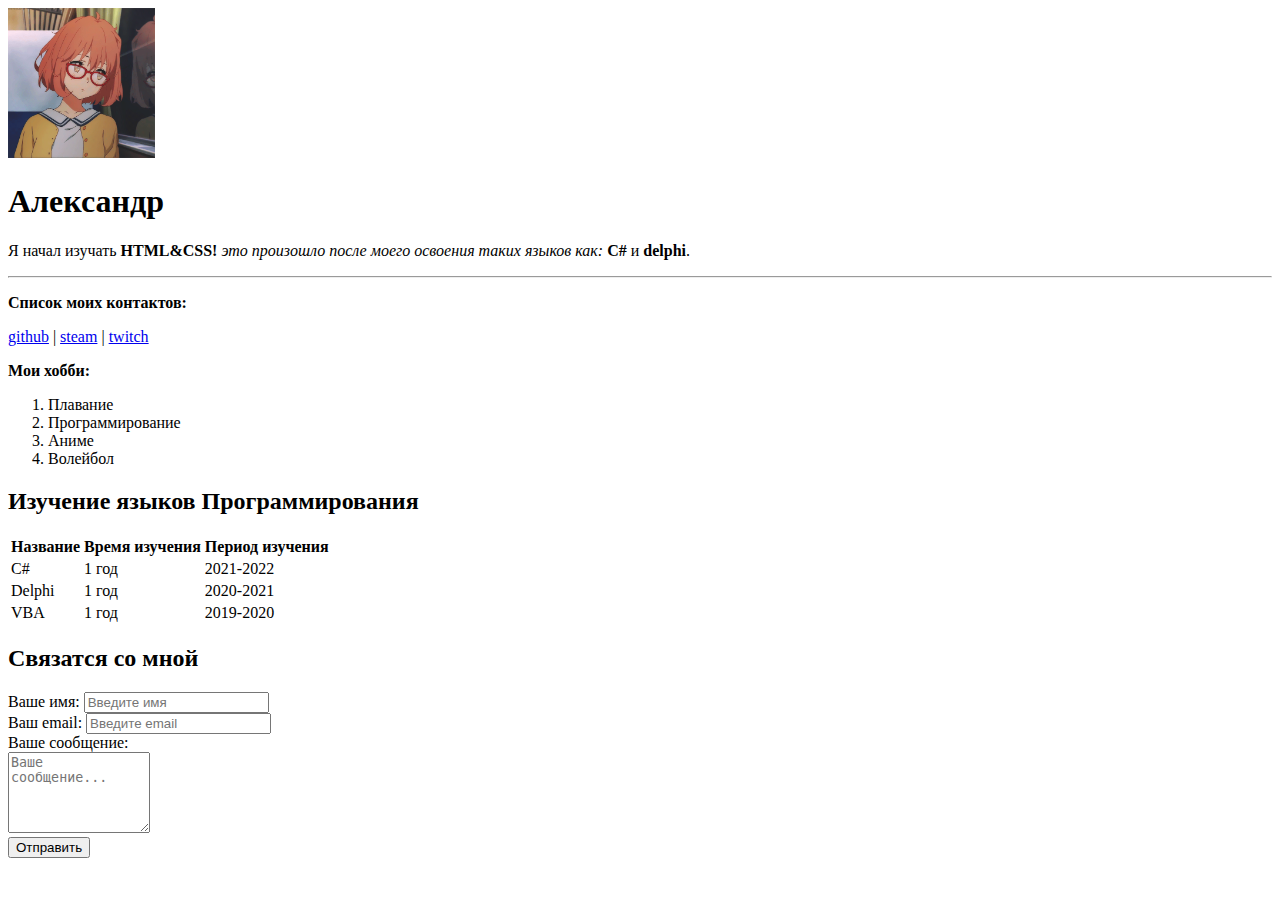
==== index.html @ d2965391 "init" ====
<!DOCTYPE html>
<html lang="ru">

<head>
	<meta charset="UTF-8">
	<meta http-equiv="X-UA-Compatible" content="IE=edge">
	<meta name="viewport" content="width=device-width, initial-scale=1.0">
	<meta name="keywords" content="html,css,js,C#,tags">
	<meta name="description" content="Это мой личный сайт портфолио.">
	<title>Enandollioni resume</title>
</head>

<body>
	<img src="img/avatar.gif" alt="Здесь должна быть аватарка" height="150">
	<h1> Александр</h1>
	<p> Я начал изучать <strong>HTML&CSS!</strong> <em>это произошло после моего освоения таких языков как:</em>
		<strong>С#</strong> и <strong>delphi</strong>.
	</p>
	<hr>
	<p> <strong>Список моих контактов:</strong></p>
	<p><a href="https://github.com/Enandollioni" target="_blank">github</a>
		|
		<a href="https://steamcommunity.com/id/Imagines_always_lie/" target="_blank"> steam</a>
		|
		<a href="https://www.twitch.tv/enandollioni" target="_blank"> twitch</a>

	</p>
	<p>
		<strong>Мои хобби:</strong>
		<br>
	<ol>
		<li>Плавание</li>
		<li>Программирование</li>
		<li>Аниме</li>
		<li>Волейбол</li>
	</ol>

	</p>

	<h2> Изучение языков Программирования</h2>
	<table>
		<thead>
			<tr>
				<th>
					Название
				</th>
				<th>
					Время изучения
				</th>
				<th>
					Период изучения
				</th>
			</tr>
		</thead>
		<tbody>
			<tr>
				<td>
					C#
				</td>
				<td>
					1 год
				</td>
				<td>
					2021-2022
				</td>
			</tr>
			<tr>
				<td>
					Delphi
				</td>
				<td>
					1 год
				</td>
				<td>
					2020-2021
				</td>
			</tr>
			<tr>
				<td>
					VBA
				</td>
				<td>
					1 год
				</td>
				<td>
					2019-2020
				</td>
			</tr>
		</tbody>
	</table>

	<h2> Связатся со мной</h2>
	<div>
		<label for="text"> Ваше имя:</label>
		<input type="text" id="text" placeholder="Введите имя">
	</div>
	<div>
		<label for="email"> Ваш email:</label>
		<input type="email" id="email" placeholder="Введите email">
	</div>

	<div>
		<label for="message"> Ваше сообщение:</label>
		<br>
		<textarea id="message" cols="15" rows="5" placeholder="Ваше сообщение..."></textarea>
	</div>

	<div>
		<input type="submit" value="Отправить">
	</div>



</body>

</html>
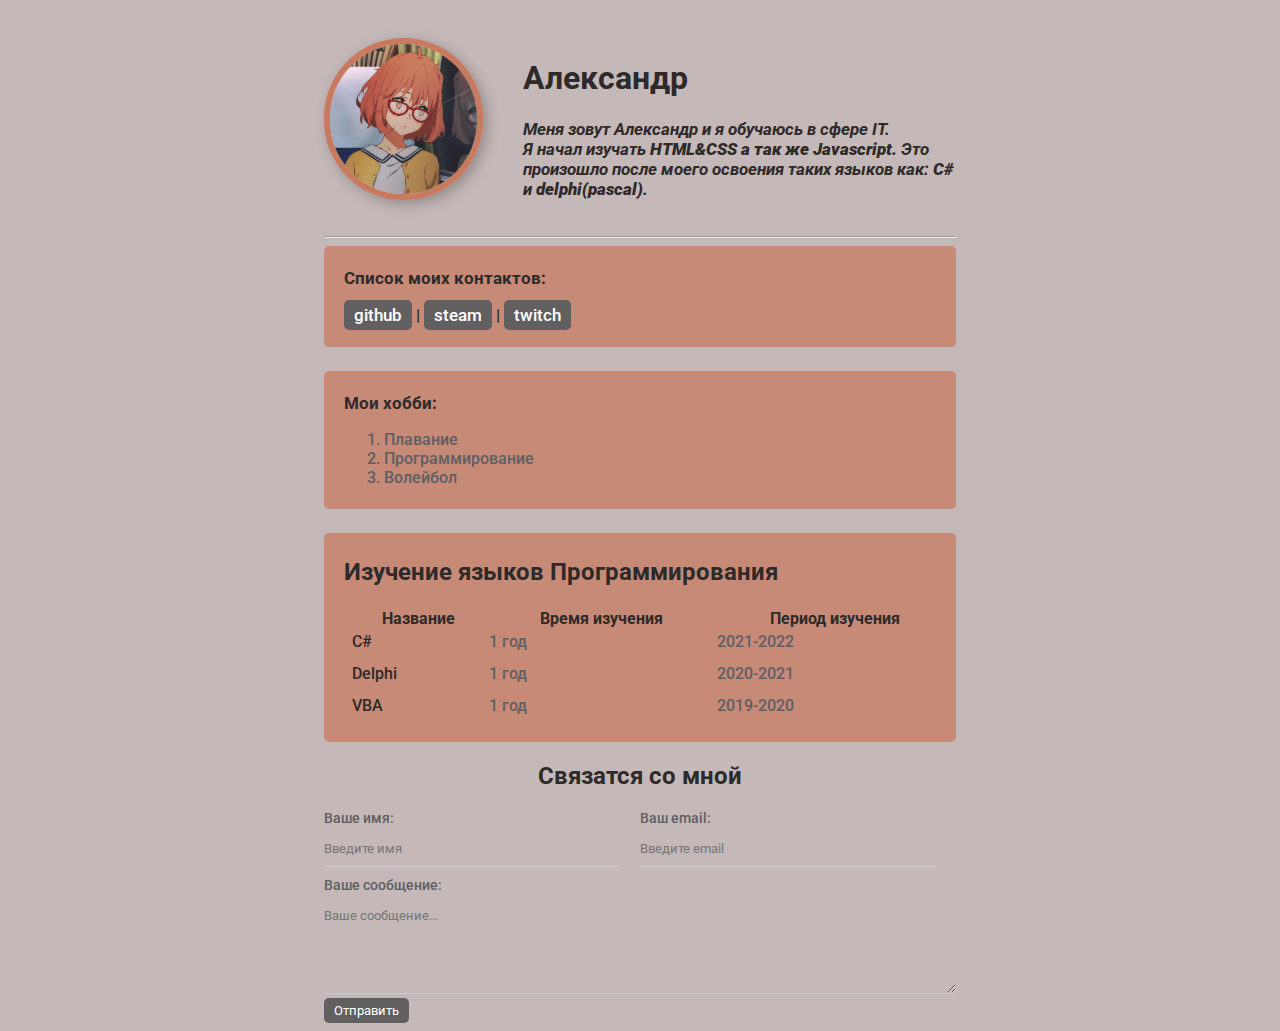
==== commit 665da611: "upl" ====
--- a/index.html
+++ b/index.html
@@ -8,109 +8,132 @@
 	<meta name="keywords" content="html,css,js,C#,tags">
 	<meta name="description" content="Это мой личный сайт портфолио.">
 	<title>Enandollioni resume</title>
+	<link rel="stylesheet" href="styles.css">
+	<script src="script.js"></script>
 </head>
 
 <body>
-	<img src="img/avatar.gif" alt="Здесь должна быть аватарка" height="150">
-	<h1> Александр</h1>
-	<p> Я начал изучать <strong>HTML&CSS!</strong> <em>это произошло после моего освоения таких языков как:</em>
-		<strong>С#</strong> и <strong>delphi</strong>.
-	</p>
-	<hr>
-	<p> <strong>Список моих контактов:</strong></p>
-	<p><a href="https://github.com/Enandollioni" target="_blank">github</a>
-		|
-		<a href="https://steamcommunity.com/id/Imagines_always_lie/" target="_blank"> steam</a>
-		|
-		<a href="https://www.twitch.tv/enandollioni" target="_blank"> twitch</a>
+	<div class="container">
+		<div class="info">
+			<img class="i_am" id="avatar" src="avatar.gif" alt="Здесь должна быть аватарка">
+			<div class="info-text">
+				<h1 class="i_am"> Александр</h1>
+				<p class="i_am"> Меня зовут Александр и я обучаюсь в сфере IT. <br> Я начал изучать <strong>HTML&CSS а так
+						же
+						Javascript.</strong>
+					<em> Это произошло после моего освоения таких языков как:</em>
+					<strong>С#</strong> и <strong>delphi(pascal)</strong>.
+				</p>
+			</div>
+		</div>
+		<hr>
+		<div class="card">
+			<p> <strong>Список моих контактов:</strong></p>
+			<p>
+				<a href="https://github.com/Enandollioni" target="_blank">github</a>
+				|
+				<a href="https://steamcommunity.com/id/Imagines_always_lie/" target="_blank"> steam</a>
+				|
+				<a href="https://www.twitch.tv/enandollioni" target="_blank"> twitch</a>
 
-	</p>
-	<p>
-		<strong>Мои хобби:</strong>
+			</p>
+		</div>
+
 		<br>
-	<ol>
-		<li>Плавание</li>
-		<li>Программирование</li>
-		<li>Аниме</li>
-		<li>Волейбол</li>
-	</ol>
+		<div class="card">
+			<p>
+				<strong>Мои хобби:</strong>
+				<br>
+			<ol class="list">
+				<li>Плавание</li>
+				<li>Программирование</li>
+				<li>Волейбол</li>
+			</ol>
 
-	</p>
+			</p>
+		</div>
+		<br>
+		<div class="card">
+			<h2> Изучение языков Программирования</h2>
+			<table class="table">
+				<thead>
+					<tr>
+						<th>
+							Название
+						</th>
+						<th>
+							Время изучения
+						</th>
+						<th>
+							Период изучения
+						</th>
+					</tr>
+				</thead>
+				<tbody>
+					<tr>
+						<td>
+							C#
+						</td>
+						<td>
+							1 год
+						</td>
+						<td>
+							2021-2022
+						</td>
+					</tr>
+					<tr>
+						<td>
+							Delphi
+						</td>
+						<td>
+							1 год
+						</td>
+						<td>
+							2020-2021
+						</td>
+					</tr>
+					<tr>
+						<td>
+							VBA
+						</td>
+						<td>
+							1 год
+						</td>
+						<td>
+							2019-2020
+						</td>
+					</tr>
+				</tbody>
+			</table>
+		</div>
+		<form action="/" class="form">
+			<h2> Связатся со мной</h2>
+			<div class="form-row">
 
-	<h2> Изучение языков Программирования</h2>
-	<table>
-		<thead>
-			<tr>
-				<th>
-					Название
-				</th>
-				<th>
-					Время изучения
-				</th>
-				<th>
-					Период изучения
-				</th>
-			</tr>
-		</thead>
-		<tbody>
-			<tr>
-				<td>
-					C#
-				</td>
-				<td>
-					1 год
-				</td>
-				<td>
-					2021-2022
-				</td>
-			</tr>
-			<tr>
-				<td>
-					Delphi
-				</td>
-				<td>
-					1 год
-				</td>
-				<td>
-					2020-2021
-				</td>
-			</tr>
-			<tr>
-				<td>
-					VBA
-				</td>
-				<td>
-					1 год
-				</td>
-				<td>
-					2019-2020
-				</td>
-			</tr>
-		</tbody>
-	</table>
-
-	<h2> Связатся со мной</h2>
-	<div>
-		<label for="text"> Ваше имя:</label>
-		<input type="text" id="text" placeholder="Введите имя">
-	</div>
-	<div>
-		<label for="email"> Ваш email:</label>
-		<input type="email" id="email" placeholder="Введите email">
-	</div>
-
-	<div>
-		<label for="message"> Ваше сообщение:</label>
-		<br>
-		<textarea id="message" cols="15" rows="5" placeholder="Ваше сообщение..."></textarea>
-	</div>
-
-	<div>
-		<input type="submit" value="Отправить">
-	</div>
+				<div class="form-group">
+					<label for="text"> Ваше имя:</label>
+					<input type="text" id="text" placeholder="Введите имя">
+				</div>
 
 
+				<div class="form-group">
+					<label for="email"> Ваш email:</label>
+					<input type="email" id="email" placeholder="Введите email">
+				</div>
+			</div>
 
+
+			<div class="form-group">
+				<label for="message"> Ваше сообщение:</label>
+				<textarea id="message" cols="15" rows="5" placeholder="Ваше сообщение..."></textarea>
+			</div>
+
+
+			<div>
+				<input class="btn" type="submit" value="Отправить">
+			</div>
+		</form>
+	</div>
 </body>
 
 </html>--- a/styles.css
+++ b/styles.css
@@ -0,0 +1,147 @@
+@import url('https://fonts.googleapis.com/css2?family=Roboto&display=swap');
+
+body {
+	font-size: 16px;
+	font-family: roboto;
+	font-weight: 500;
+	background-color: rgb(197, 184, 184);
+	color: #2e2a29;
+
+
+}
+
+p {
+	font-size: 17px;
+
+}
+
+a {
+	background: rgb(97, 95, 95);
+	color: white;
+	padding: 5px 10px;
+	border: none;
+	font-family: roboto;
+	cursor: pointer;
+	border-radius: 5px;
+	text-decoration: none;
+
+}
+
+a:hover {
+	opacity: .8;
+	color: rgb(255, 217, 0);
+}
+
+
+/* class */
+.container {
+	max-width: 50%;
+	margin-left: 25%;
+	padding-top: 30px;
+}
+
+
+
+.card {
+	border-radius: 5px;
+	border: 5px solid #c8785e00;
+	padding-left: 15px;
+	background: #c8785eba;
+	margin-bottom: 5px;
+}
+
+.info {
+	margin-bottom: 20px;
+	display: flex;
+}
+
+.info-text {
+	margin-left: 40px;
+}
+
+.info-text p {
+	font-style: italic;
+	font-weight: bold;
+
+}
+
+.btn {
+	background: rgb(97, 95, 95);
+	color: white;
+	padding: 5px 10px;
+	border: none;
+	cursor: pointer;
+	font-family: roboto;
+	border-radius: 5px;
+	text-decoration: none;
+
+}
+
+.btn:hover {
+	opacity: .8;
+	color: rgb(255, 217, 0);
+}
+
+.list {
+	color: #5d5f63;
+}
+
+.table {
+	width: 100%;
+	margin: 10px 5px;
+}
+
+.table td {
+	padding-bottom: 10px;
+}
+
+.table td:nth-child(2),
+td:nth-child(3) {
+	color: #5d5f63;
+}
+
+.form h2 {
+	text-align: center;
+}
+
+.form-group label {
+	display: block;
+	font-size: 14px;
+	color: #5d5f63;
+}
+
+.form-group input,
+.form-group textarea {
+	width: 100%;
+	box-sizing: border-box;
+	border: none;
+	background: transparent;
+	border-bottom: 1px solid #ccc;
+	color: #000;
+	padding: 15px 0 10px;
+	outline: none;
+	font-family: inherit;
+}
+
+.form-row {
+	margin-bottom: 10px;
+	display: flex;
+}
+
+.form-row .form-group {
+	margin-right: 20px;
+	width: 50%;
+
+}
+
+.form-row .form-group:last-child {
+	margin-right: none;
+}
+
+/* id */
+#avatar {
+	border-radius: 250px;
+	border: solid 6px #c8795e !important;
+	box-shadow: 4px 4px 14px rgba(0, 0, 0, 0.25);
+	height: 150px;
+}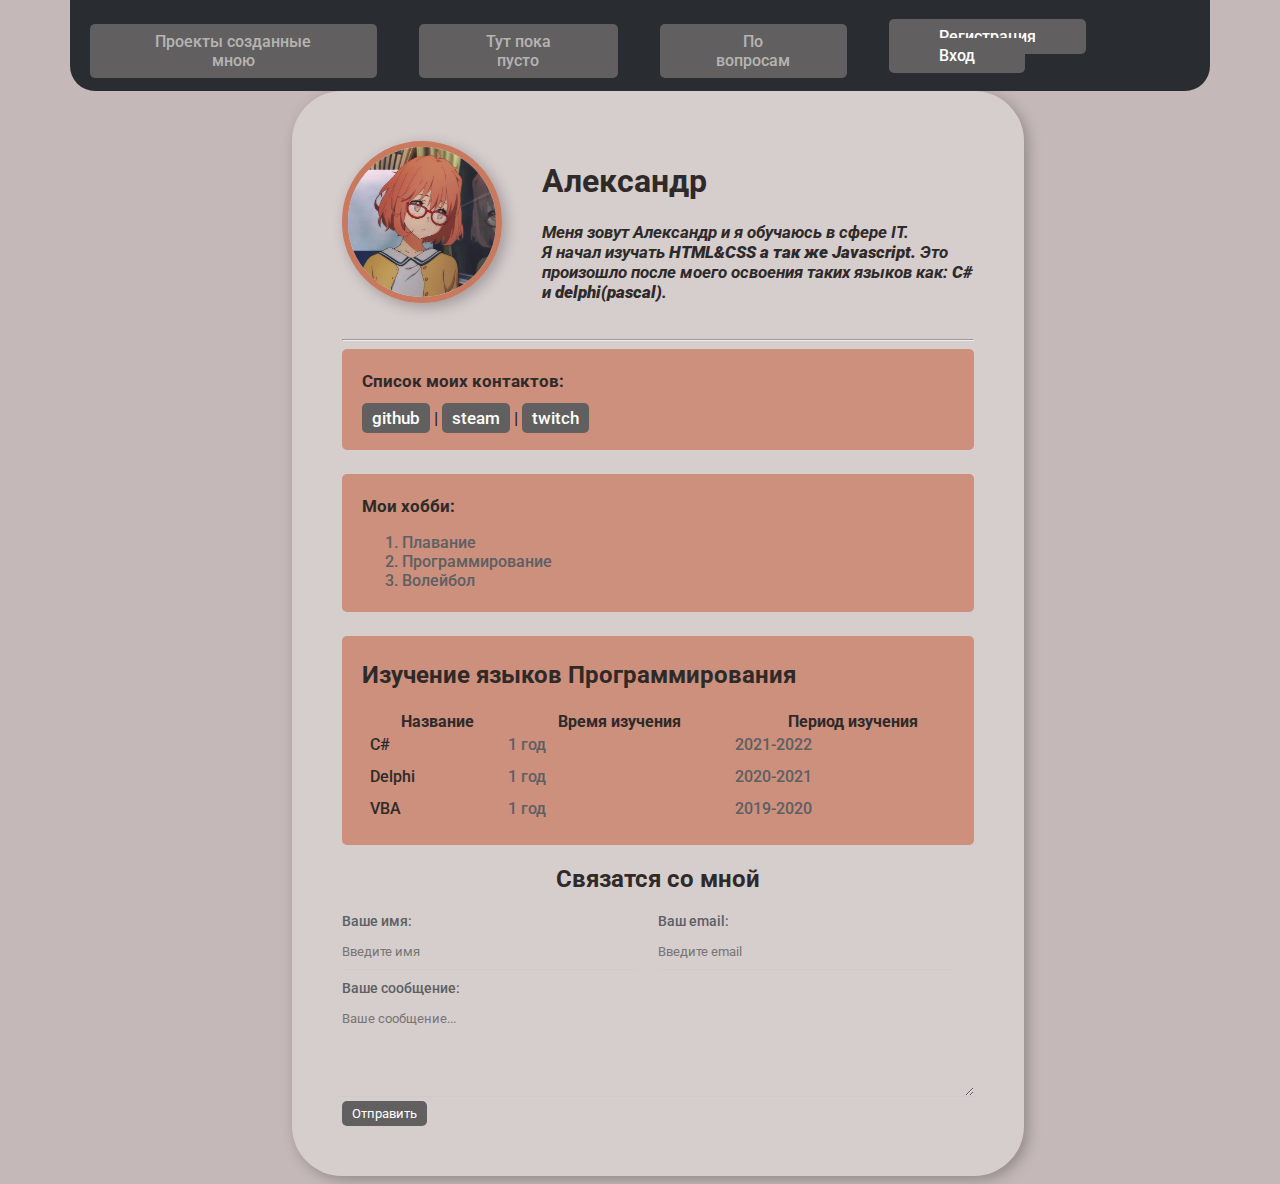
==== commit 8cabfbe1: "init" ====
--- a/index.html
+++ b/index.html
@@ -13,12 +13,45 @@
 </head>
 
 <body>
-	<div class="container">
+	<nav class="navbar navbar-expand-lg navbar-dark bg-dark">
+		<div class="container-fluid">
+			<div class="collapse navbar-collapse" id="navbar">
+				<ul class="navbar-nav mx-auto mt-2 mt-lg-0 text-uppercase">
+					<li class="nav-item active px-md-3">
+						<a class="nav-link" href="http://127.0.0.1:5500/projects.html" target="_blank">
+							Проекты созданные мною
+						</a>
+					</li>
+					<li class="nav-item px-md-3">
+						<a class="nav-link" href="#">
+							Тут пока пусто
+						</a>
+					</li>
+					<li class="nav-item px-md-3">
+						<a class="nav-link" href="mailto:saed12956@yandex.ru">
+							По вопросам
+						</a>
+					</li>
+				</ul>
+				<div class="d-flex auth">
+					<a class="btn btn-success mx-1 my-1" href="#"><i class="fa fa-key"></i> <span>Регистрация</span></a>
+					<a class="btn btn-secondary mx-1 my-1" href="#"><i class="fa fa-user"></i> <span>Вход</span></a>
+				</div>
+			</div>
+		</div>
+	</nav>
+
+
+	<div class="container bgrow col post">
+
+
+
 		<div class="info">
 			<img class="i_am" id="avatar" src="avatar.gif" alt="Здесь должна быть аватарка">
 			<div class="info-text">
 				<h1 class="i_am"> Александр</h1>
-				<p class="i_am"> Меня зовут Александр и я обучаюсь в сфере IT. <br> Я начал изучать <strong>HTML&CSS а так
+				<p class="i_am"> Меня зовут Александр и я обучаюсь в сфере IT. <br> Я начал изучать <strong>HTML&CSS а
+						так
 						же
 						Javascript.</strong>
 					<em> Это произошло после моего освоения таких языков как:</em>
--- a/styles.css
+++ b/styles.css
@@ -6,6 +6,7 @@
 	font-weight: 500;
 	background-color: rgb(197, 184, 184);
 	color: #2e2a29;
+	margin-top: 0px;
 
 
 }
@@ -36,10 +37,544 @@
 /* class */
 .container {
 	max-width: 50%;
-	margin-left: 25%;
+	margin-left: 22.5%;
 	padding-top: 30px;
 }
 
+
+.nav-link {
+	margin-left: 20px !important;
+	margin-right: 22px !important;
+	text-align: center;
+	padding: 8px 50px 8px 50px !important;
+}
+
+.mx-1 {
+	padding: 8px 50px 8px 50px !important;
+}
+
+.mt-3 {
+	margin-top: 1rem !important;
+}
+
+.card-text {
+	color: rgb(255, 255, 255);
+}
+
+.btn {
+	padding-bottom: 5px;
+}
+
+.navbar {
+	margin-left: auto !important;
+	margin-right: auto !important;
+	border-radius: 0 0 25px 25px !important;
+}
+
+.auth {
+	margin-left: 20px;
+}
+
+.nav-item {
+	padding-bottom: 5px;
+}
+
+.navbar-link {
+	margin-right: 20px !important;
+
+}
+
+@media (min-width: 576px) {
+
+	footer,
+	.navbar {
+		max-width: 540px;
+	}
+}
+
+@media (min-width: 768px) {
+
+	footer,
+	.navbar {
+		max-width: 720px;
+	}
+}
+
+@media (min-width: 992px) {
+
+	footer,
+	.navbar {
+		max-width: 960px;
+	}
+}
+
+@media (min-width: 1200px) {
+
+	footer,
+	.navbar {
+		max-width: 1140px;
+	}
+}
+
+@media (min-width: 1400px) {
+
+	footer,
+	.navbar {
+		max-width: 1320px;
+	}
+}
+
+.nav {
+	display: flex;
+	flex-wrap: wrap;
+	padding-left: 0;
+	margin-bottom: 0;
+	list-style: none;
+}
+
+.nav-link {
+	display: block;
+	padding: .5rem 1rem;
+	color: #ffffff;
+	text-decoration: none;
+	transition: color .15s ease-in-out, background-color .15s ease-in-out, border-color .15s ease-in-out;
+}
+
+@media (prefers-reduced-motion:reduce) {
+	.nav-link {
+		transition: none
+	}
+}
+
+.nav-link:focus,
+.nav-link:hover {
+	color: #ffffff;
+}
+
+.nav-link.disabled {
+	color: #6c757d;
+	pointer-events: none;
+	cursor: default
+}
+
+.nav-tabs {
+	border-bottom: 1px solid #dee2e6
+}
+
+.nav-tabs .nav-link {
+	margin-bottom: -1px;
+	background: 0 0;
+	border: 1px solid transparent;
+	border-top-left-radius: .25rem;
+	border-top-right-radius: .25rem
+}
+
+.nav-tabs .nav-link:focus,
+.nav-tabs .nav-link:hover {
+	border-color: #e9ecef #e9ecef #dee2e6;
+	isolation: isolate
+}
+
+.nav-tabs .nav-link.disabled {
+	color: #6c757d;
+	background-color: transparent;
+	border-color: transparent
+}
+
+.nav-tabs .nav-item.show .nav-link,
+.nav-tabs .nav-link.active {
+	color: #495057;
+	background-color: #fff;
+	border-color: #dee2e6 #dee2e6 #fff
+}
+
+.nav-tabs .dropdown-menu {
+	margin-top: -1px;
+	border-top-left-radius: 0;
+	border-top-right-radius: 0
+}
+
+.nav-pills .nav-link {
+	background: 0 0;
+	border: 0;
+	border-radius: .25rem
+}
+
+.nav-pills .nav-link.active,
+.nav-pills .show>.nav-link {
+	color: #fff;
+	background-color: #0d6efd
+}
+
+.nav-fill .nav-item,
+.nav-fill>.nav-link {
+	flex: 1 1 auto;
+	text-align: center
+}
+
+.nav-justified .nav-item,
+.nav-justified>.nav-link {
+	flex-basis: 0;
+	flex-grow: 1;
+	text-align: center
+}
+
+.nav-fill .nav-item .nav-link,
+.nav-justified .nav-item .nav-link {
+	width: 100%
+}
+
+.tab-content>.tab-pane {
+	display: none
+}
+
+.tab-content>.active {
+	display: block
+}
+
+.navbar {
+	position: relative;
+	display: flex;
+	flex-wrap: wrap;
+	align-items: center;
+	justify-content: space-between;
+	padding-top: .5rem;
+	padding-bottom: .5rem
+}
+
+.navbar>.container,
+.navbar>.container-fluid,
+.navbar>.container-lg,
+.navbar>.container-md,
+.navbar>.container-sm,
+.navbar>.container-xl,
+.navbar>.container-xxl {
+	display: flex;
+	flex-wrap: inherit;
+	align-items: center;
+	justify-content: space-between
+}
+
+.navbar-brand {
+	padding-top: .3125rem;
+	padding-bottom: .3125rem;
+	margin-right: 1rem;
+	font-size: 1.25rem;
+	text-decoration: none;
+	white-space: nowrap
+}
+
+.navbar-nav {
+	display: flex;
+	flex-direction: column;
+	padding-left: 0;
+	margin-bottom: 0;
+	list-style: none
+}
+
+.navbar-nav .nav-link {
+	padding-right: 0;
+	padding-left: 0
+}
+
+.navbar-nav .dropdown-menu {
+	position: static
+}
+
+.navbar-text {
+	padding-top: .5rem;
+	padding-bottom: .5rem
+}
+
+.navbar-collapse {
+	flex-basis: 100%;
+	flex-grow: 1;
+	align-items: center
+}
+
+.navbar-toggler {
+	padding: .25rem .75rem;
+	font-size: 1.25rem;
+	line-height: 1;
+	background-color: transparent;
+	border: 1px solid transparent;
+	border-radius: .25rem;
+	transition: box-shadow .15s ease-in-out
+}
+
+.navbar-nav-scroll {
+	max-height: var(--bs-scroll-height, 75vh);
+	overflow-y: auto
+}
+
+@media (min-width:576px) {
+	.navbar-expand-sm {
+		flex-wrap: nowrap;
+		justify-content: flex-start
+	}
+
+	.navbar-expand-sm .navbar-nav {
+		flex-direction: row
+	}
+
+	.navbar-expand-sm .navbar-nav .dropdown-menu {
+		position: absolute
+	}
+
+	.navbar-expand-sm .navbar-nav .nav-link {
+		padding-right: .5rem;
+		padding-left: .5rem
+	}
+
+	.navbar-expand-sm .navbar-nav-scroll {
+		overflow: visible
+	}
+
+	.navbar-expand-sm .navbar-collapse {
+		display: flex !important;
+		flex-basis: auto
+	}
+
+
+}
+
+@media (min-width:768px) {
+	.navbar-expand-md {
+		flex-wrap: nowrap;
+		justify-content: flex-start
+	}
+
+	.navbar-expand-md .navbar-nav {
+		flex-direction: row
+	}
+
+	.navbar-expand-md .navbar-nav .dropdown-menu {
+		position: absolute
+	}
+
+	.navbar-expand-md .navbar-nav .nav-link {
+		padding-right: .5rem;
+		padding-left: .5rem
+	}
+
+	.navbar-expand-md .navbar-nav-scroll {
+		overflow: visible
+	}
+
+	.navbar-expand-md .navbar-collapse {
+		display: flex !important;
+		flex-basis: auto
+	}
+
+
+}
+
+@media (min-width:992px) {
+	.navbar-expand-lg {
+		flex-wrap: nowrap;
+		justify-content: flex-start
+	}
+
+	.navbar-expand-lg .navbar-nav {
+		flex-direction: row
+	}
+
+	.navbar-expand-lg .navbar-nav .dropdown-menu {
+		position: absolute
+	}
+
+	.navbar-expand-lg .navbar-nav .nav-link {
+		padding-right: .5rem;
+		padding-left: .5rem;
+		margin-right: 20px
+	}
+
+	.navbar-expand-lg .navbar-nav-scroll {
+		overflow: visible
+	}
+
+	.navbar-expand-lg .navbar-collapse {
+		display: flex !important;
+		flex-basis: auto
+	}
+
+}
+
+@media (min-width:1200px) {
+	.navbar-expand-xl {
+		flex-wrap: nowrap;
+		justify-content: flex-start
+	}
+
+	.navbar-expand-xl .navbar-nav {
+		flex-direction: row
+	}
+
+	.navbar-expand-xl .navbar-nav .dropdown-menu {
+		position: absolute
+	}
+
+	.navbar-expand-xl .navbar-nav .nav-link {
+		padding-right: .5rem;
+		padding-left: .5rem
+	}
+
+	.navbar-expand-xl .navbar-nav-scroll {
+		overflow: visible
+	}
+
+	.navbar-expand-xl .navbar-collapse {
+		display: flex !important;
+		flex-basis: auto
+	}
+
+
+}
+
+@media (min-width:1400px) {
+	.navbar-expand-xxl {
+		flex-wrap: nowrap;
+		justify-content: flex-start
+	}
+
+	.navbar-expand-xxl .navbar-nav {
+		flex-direction: row
+	}
+
+	.navbar-expand-xxl .navbar-nav .dropdown-menu {
+		position: absolute
+	}
+
+	.navbar-expand-xxl .navbar-nav .nav-link {
+		padding-right: .5rem;
+		padding-left: .5rem
+	}
+
+	.navbar-expand-xxl .navbar-nav-scroll {
+		overflow: visible
+	}
+
+	.navbar-expand-xxl .navbar-collapse {
+		display: flex !important;
+		flex-basis: auto
+	}
+
+}
+
+.navbar-expand {
+	flex-wrap: nowrap;
+	justify-content: flex-start
+}
+
+.navbar-expand .navbar-nav {
+	flex-direction: row
+}
+
+.navbar-expand .navbar-nav .dropdown-menu {
+	position: absolute
+}
+
+.navbar-expand .navbar-nav .nav-link {
+	padding-right: .5rem;
+	padding-left: .5rem
+}
+
+.navbar-expand .navbar-nav-scroll {
+	overflow: visible
+}
+
+.navbar-expand .navbar-collapse {
+	display: flex !important;
+	flex-basis: auto
+}
+
+.navbar-light .navbar-brand {
+	color: rgba(0, 0, 0, .9)
+}
+
+.navbar-light .navbar-brand:focus,
+.navbar-light .navbar-brand:hover {
+	color: rgba(0, 0, 0, .9)
+}
+
+.navbar-light .navbar-nav .nav-link {
+	color: rgba(0, 0, 0, .55)
+}
+
+.navbar-light .navbar-nav .nav-link:focus,
+.navbar-light .navbar-nav .nav-link:hover {
+	color: rgba(0, 0, 0, .7)
+}
+
+.navbar-light .navbar-nav .nav-link.disabled {
+	color: rgba(0, 0, 0, .3)
+}
+
+.navbar-light .navbar-nav .nav-link.active,
+.navbar-light .navbar-nav .show>.nav-link {
+	color: rgba(0, 0, 0, .9)
+}
+
+
+.navbar-light .navbar-text {
+	color: rgba(0, 0, 0, .55)
+}
+
+.navbar-light .navbar-text a,
+.navbar-light .navbar-text a:focus,
+.navbar-light .navbar-text a:hover {
+	color: rgba(0, 0, 0, .9)
+}
+
+.navbar-dark .navbar-brand {
+	color: #fff
+}
+
+.navbar-dark .navbar-brand:focus,
+.navbar-dark .navbar-brand:hover {
+	color: #fff
+}
+
+.navbar-dark .navbar-nav .nav-link {
+	color: rgba(255, 255, 255, .55)
+}
+
+.navbar-dark .navbar-nav .nav-link:focus,
+.navbar-dark .navbar-nav .nav-link:hover {
+	color: rgba(255, 255, 255, .75)
+}
+
+.navbar-dark .navbar-nav .nav-link.disabled {
+	color: rgba(255, 255, 255, .25)
+}
+
+.navbar-dark .navbar-nav .nav-link.active,
+.navbar-dark .navbar-nav .show>.nav-link {
+	color: #fff
+}
+
+.navbar-dark .navbar-text {
+	color: rgba(255, 255, 255, .55)
+}
+
+.navbar-dark .navbar-text a,
+.navbar-dark .navbar-text a:focus,
+.navbar-dark .navbar-text a:hover {
+	color: #fff
+}
+
+/*  */
+
+.bgrow {
+	padding: 50px;
+	border-radius: 50px !important;
+	background-color: #ffffff4d !important;
+	box-shadow: 4px 4px 14px rgba(0, 0, 0, 0.25);
+}
+
+.bg-dark {
+	background-color: #212529f2 !important;
+}
 
 
 .card {
